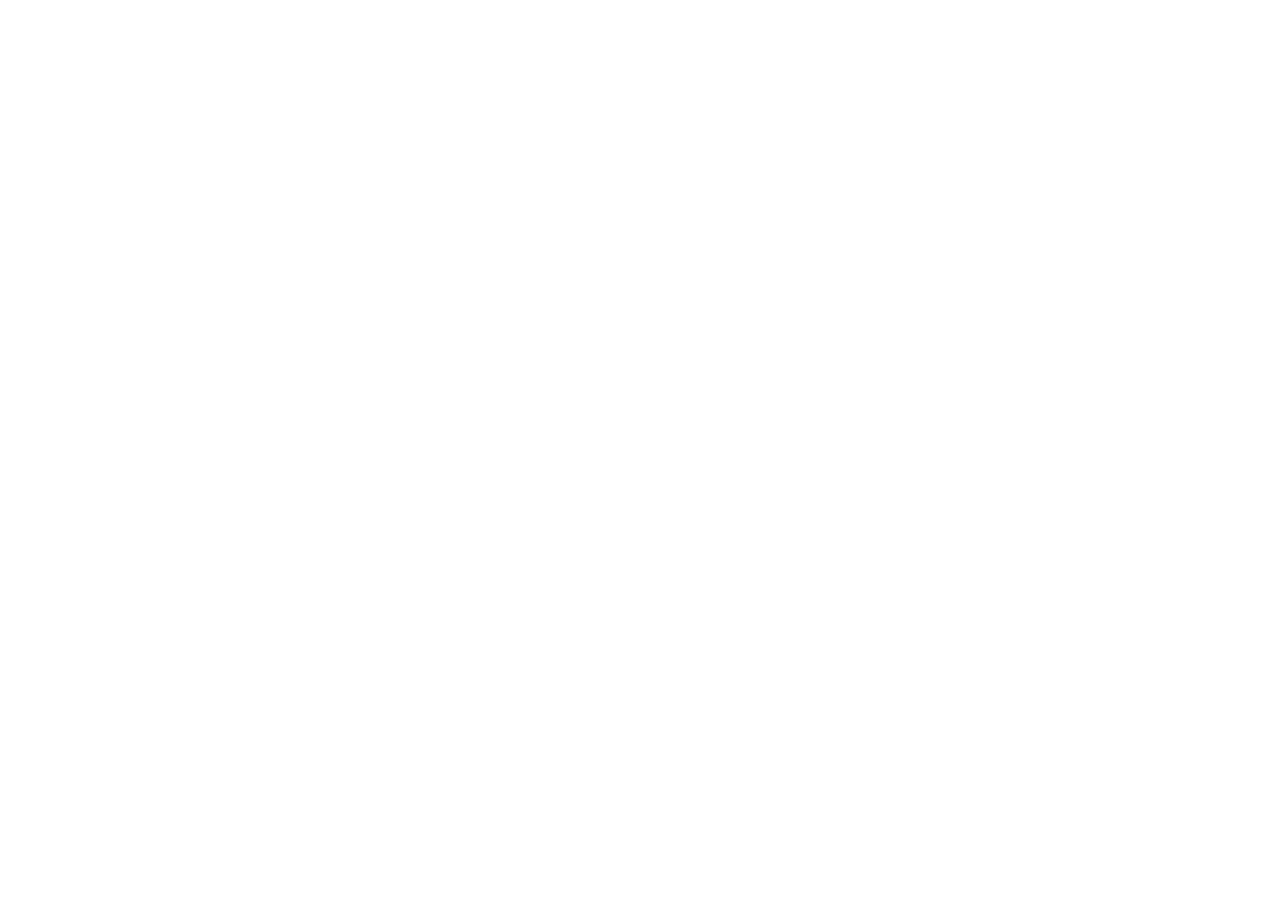
==== login.html @ 837990b8 "init project" ====
<!DOCTYPE html>
<html lang="en">
<head>
    <meta charset="UTF-8">
    <meta http-equiv="X-UA-Compatible" content="IE=edge">
    <meta name="viewport" content="width=device-width, initial-scale=1.0">
    <title>Document</title>
</head>
<body>
    
</body>
</html>
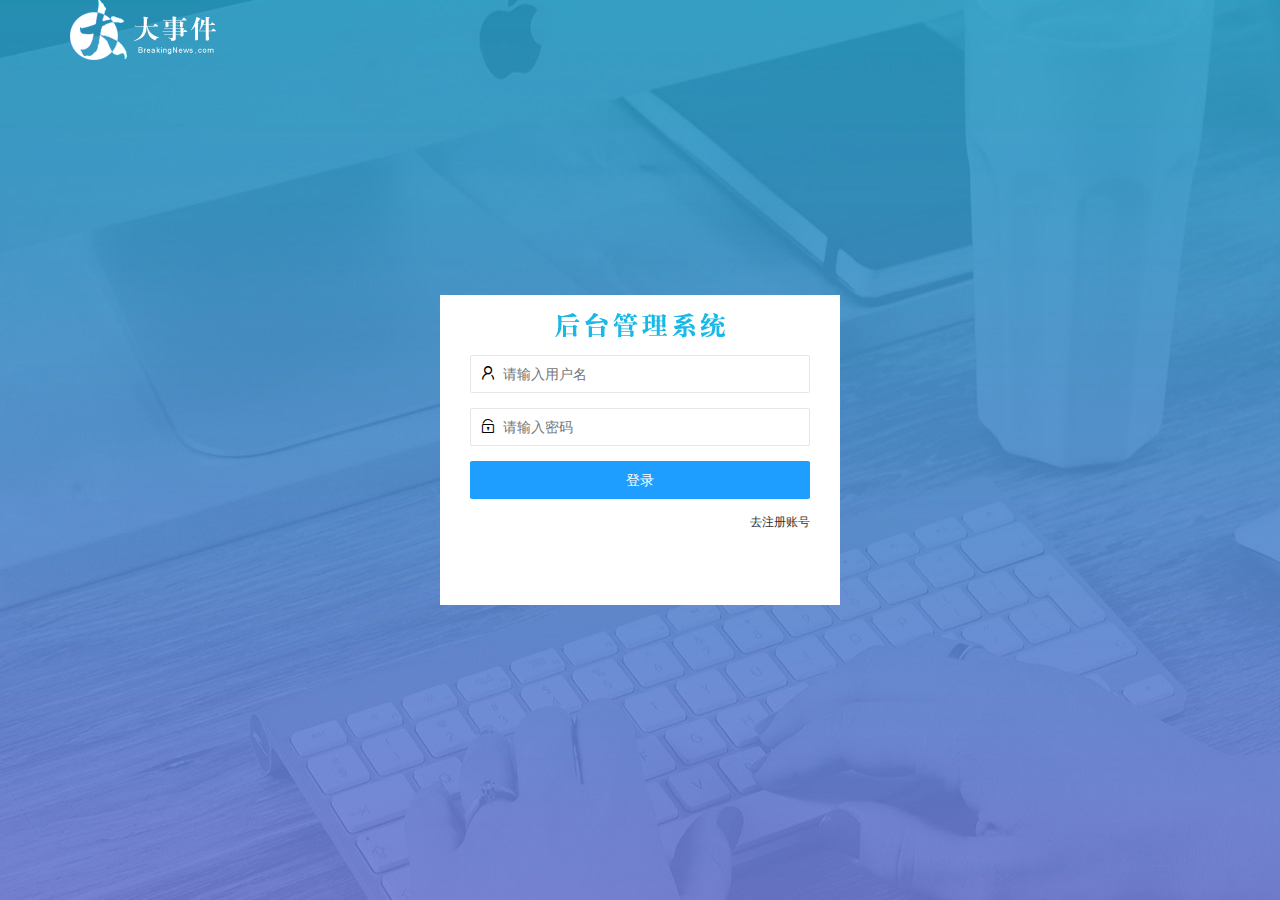
==== commit 073e586d: "完成了登录和注册" ====
--- a/login.html
+++ b/login.html
@@ -1,12 +1,88 @@
 <!DOCTYPE html>
 <html lang="en">
+
 <head>
     <meta charset="UTF-8">
     <meta http-equiv="X-UA-Compatible" content="IE=edge">
     <meta name="viewport" content="width=device-width, initial-scale=1.0">
     <title>Document</title>
+    <link rel="stylesheet" href="assets/css/login.css">
+    <link rel="stylesheet" href="assets/lib/layui/css/layui.css">
+    <script src="assets/lib/jquery.js"></script>
+    <script src="assets/lib/layui/layui.all.js"></script>
+    <script src="assets/js/baseAPI.js"></script>
+    <script src="assets/js/login.js"></script>
 </head>
+
 <body>
-    
+    <!-- 头部的 logo区域 -->
+    <div class="layui-main">
+        <img src="assets/images/logo.png" alt="">
+    </div>
+
+    <!-- 登录注册区域 -->
+    <div class="loginAndRegBox">
+        <div class="title-box"></div>
+        <!-- 登录的div -->
+        <div class="login-box">
+            <!-- 登录的表单 -->
+            <form class="layui-form" id="form_login">
+                <!-- 用户名 -->
+                <div class="layui-form-item">
+                    <i class="layui-icon layui-icon-username"></i>
+                    <input type="text" name="username" required lay-verify="required" placeholder="请输入用户名"
+                        autocomplete="off" class="layui-input">
+                </div>
+                <!-- 密码 -->
+                <div class="layui-form-item">
+                    <i class="layui-icon layui-icon-password"></i>
+                    <input type="password" name="password" required lay-verify="required|pwd" placeholder="请输入密码"
+                        autocomplete="off" class="layui-input">
+                </div>
+                <!-- 登录按钮 -->
+                <div class="layui-form-item">
+                    <button class="layui-btn layui-btn-fluid layui-btn-normal" lay-submit>登录</button>
+                </div>
+                <div class="layui-form-item links">
+                    <a href="javascript:;" id="link_reg">去注册账号</a>
+                </div>
+            </form>
+            
+        </div>
+        <!-- 注册的div -->
+        <div class="reg-box">
+            
+
+            <!-- 注册的表单 -->
+            <form class="layui-form" id="form_reg">
+                <!-- 用户名 -->
+                <div class="layui-form-item">
+                    <i class="layui-icon layui-icon-username"></i>
+                    <input type="text" name="username" required lay-verify="required" placeholder="请输入用户名"
+                        autocomplete="off" class="layui-input">
+                </div>
+                <!-- 密码 -->
+                <div class="layui-form-item">
+                    <i class="layui-icon layui-icon-password"></i>
+                    <input type="password" name="password" required lay-verify="required|pwd" placeholder="请输入密码"
+                        autocomplete="off" class="layui-input">
+                </div>
+                <!-- 密码确认框 -->
+                <div class="layui-form-item">
+                    <i class="layui-icon layui-icon-password"></i>
+                    <input type="password" name="repassword" required lay-verify="required|pwd|repwd" placeholder="请再次确认密码"
+                        autocomplete="off" class="layui-input">
+                </div>
+                <!-- 注册按钮 -->
+                <div class="layui-form-item">
+                    <button class="layui-btn layui-btn-fluid layui-btn-normal" lay-submit>注册</button>
+                </div>
+                <div class="layui-form-item links">
+                    <a href="javascript:;" id="link_login">去登录</a>
+                </div>
+            </form>
+        </div>
+    </div>
 </body>
+
 </html>--- a/assets/css/login.css
+++ b/assets/css/login.css
@@ -0,0 +1,53 @@
+html,
+body{
+    margin:0;
+    padding:0;
+    height: 100%;
+    width: 100%;
+    /* background-color: red; */
+    background: url('../images/login_bg.jpg') no-repeat 0 0/100% 100%;
+    block-size: cover;
+}
+
+.loginAndRegBox{
+    width: 400px;
+    height:310px;
+    background-color: #fff;
+    position: absolute;
+    left: 50%;
+    top: 50%;
+    transform: translate(-50%,-50%);
+}
+.title-box{
+    height:60px;
+    background: url('../images/login_title.png') no-repeat center;
+}
+
+.reg-box{
+    display: none;
+}
+.layui-form{
+    padding:0 30px;
+}
+
+.links{
+   display: flex;
+   justify-content: end; 
+}
+
+.links a {
+    font-size: 12px;
+}
+.layui-form-item{
+    position: relative;
+}
+
+.layui-form-item i{
+    position: absolute;
+    top: 10px;
+    left: 10px;
+}
+
+.layui-form-item .layui-input{
+    padding-left: 32px;
+}--- a/assets/lib/layui/css/layui.css
+++ b/assets/lib/layui/css/layui.css
@@ -0,0 +1,2 @@
+/** layui-v2.5.5 MIT License By https://www.layui.com */
+ .layui-inline,img{display:inline-block;vertical-align:middle}h1,h2,h3,h4,h5,h6{font-weight:400}.layui-edge,.layui-header,.layui-inline,.layui-main{position:relative}.layui-body,.layui-edge,.layui-elip{overflow:hidden}.layui-btn,.layui-edge,.layui-inline,img{vertical-align:middle}.layui-btn,.layui-disabled,.layui-icon,.layui-unselect{-moz-user-select:none;-webkit-user-select:none;-ms-user-select:none}.layui-elip,.layui-form-checkbox span,.layui-form-pane .layui-form-label{text-overflow:ellipsis;white-space:nowrap}.layui-breadcrumb,.layui-tree-btnGroup{visibility:hidden}blockquote,body,button,dd,div,dl,dt,form,h1,h2,h3,h4,h5,h6,input,li,ol,p,pre,td,textarea,th,ul{margin:0;padding:0;-webkit-tap-highlight-color:rgba(0,0,0,0)}a:active,a:hover{outline:0}img{border:none}li{list-style:none}table{border-collapse:collapse;border-spacing:0}h4,h5,h6{font-size:100%}button,input,optgroup,option,select,textarea{font-family:inherit;font-size:inherit;font-style:inherit;font-weight:inherit;outline:0}pre{white-space:pre-wrap;white-space:-moz-pre-wrap;white-space:-pre-wrap;white-space:-o-pre-wrap;word-wrap:break-word}body{line-height:24px;font:14px Helvetica Neue,Helvetica,PingFang SC,Tahoma,Arial,sans-serif}hr{height:1px;margin:10px 0;border:0;clear:both}a{color:#333;text-decoration:none}a:hover{color:#777}a cite{font-style:normal;*cursor:pointer}.layui-border-box,.layui-border-box *{box-sizing:border-box}.layui-box,.layui-box *{box-sizing:content-box}.layui-clear{clear:both;*zoom:1}.layui-clear:after{content:'\20';clear:both;*zoom:1;display:block;height:0}.layui-inline{*display:inline;*zoom:1}.layui-edge{display:inline-block;width:0;height:0;border-width:6px;border-style:dashed;border-color:transparent}.layui-edge-top{top:-4px;border-bottom-color:#999;border-bottom-style:solid}.layui-edge-right{border-left-color:#999;border-left-style:solid}.layui-edge-bottom{top:2px;border-top-color:#999;border-top-style:solid}.layui-edge-left{border-right-color:#999;border-right-style:solid}.layui-disabled,.layui-disabled:hover{color:#d2d2d2!important;cursor:not-allowed!important}.layui-circle{border-radius:100%}.layui-show{display:block!important}.layui-hide{display:none!important}@font-face{font-family:layui-icon;src:url(../font/iconfont.eot?v=250);src:url(../font/iconfont.eot?v=250#iefix) format('embedded-opentype'),url(../font/iconfont.woff2?v=250) format('woff2'),url(../font/iconfont.woff?v=250) format('woff'),url(../font/iconfont.ttf?v=250) format('truetype'),url(../font/iconfont.svg?v=250#layui-icon) format('svg')}.layui-icon{font-family:layui-icon!important;font-size:16px;font-style:normal;-webkit-font-smoothing:antialiased;-moz-osx-font-smoothing:grayscale}.layui-icon-reply-fill:before{content:"\e611"}.layui-icon-set-fill:before{content:"\e614"}.layui-icon-menu-fill:before{content:"\e60f"}.layui-icon-search:before{content:"\e615"}.layui-icon-share:before{content:"\e641"}.layui-icon-set-sm:before{content:"\e620"}.layui-icon-engine:before{content:"\e628"}.layui-icon-close:before{content:"\1006"}.layui-icon-close-fill:before{content:"\1007"}.layui-icon-chart-screen:before{content:"\e629"}.layui-icon-star:before{content:"\e600"}.layui-icon-circle-dot:before{content:"\e617"}.layui-icon-chat:before{content:"\e606"}.layui-icon-release:before{content:"\e609"}.layui-icon-list:before{content:"\e60a"}.layui-icon-chart:before{content:"\e62c"}.layui-icon-ok-circle:before{content:"\1005"}.layui-icon-layim-theme:before{content:"\e61b"}.layui-icon-table:before{content:"\e62d"}.layui-icon-right:before{content:"\e602"}.layui-icon-left:before{content:"\e603"}.layui-icon-cart-simple:before{content:"\e698"}.layui-icon-face-cry:before{content:"\e69c"}.layui-icon-face-smile:before{content:"\e6af"}.layui-icon-survey:before{content:"\e6b2"}.layui-icon-tree:before{content:"\e62e"}.layui-icon-upload-circle:before{content:"\e62f"}.layui-icon-add-circle:before{content:"\e61f"}.layui-icon-download-circle:before{content:"\e601"}.layui-icon-templeate-1:before{content:"\e630"}.layui-icon-util:before{content:"\e631"}.layui-icon-face-surprised:before{content:"\e664"}.layui-icon-edit:before{content:"\e642"}.layui-icon-speaker:before{content:"\e645"}.layui-icon-down:before{content:"\e61a"}.layui-icon-file:before{content:"\e621"}.layui-icon-layouts:before{content:"\e632"}.layui-icon-rate-half:before{content:"\e6c9"}.layui-icon-add-circle-fine:before{content:"\e608"}.layui-icon-prev-circle:before{content:"\e633"}.layui-icon-read:before{content:"\e705"}.layui-icon-404:before{content:"\e61c"}.layui-icon-carousel:before{content:"\e634"}.layui-icon-help:before{content:"\e607"}.layui-icon-code-circle:before{content:"\e635"}.layui-icon-water:before{content:"\e636"}.layui-icon-username:before{content:"\e66f"}.layui-icon-find-fill:before{content:"\e670"}.layui-icon-about:before{content:"\e60b"}.layui-icon-location:before{content:"\e715"}.layui-icon-up:before{content:"\e619"}.layui-icon-pause:before{content:"\e651"}.layui-icon-date:before{content:"\e637"}.layui-icon-layim-uploadfile:before{content:"\e61d"}.layui-icon-delete:before{content:"\e640"}.layui-icon-play:before{content:"\e652"}.layui-icon-top:before{content:"\e604"}.layui-icon-friends:before{content:"\e612"}.layui-icon-refresh-3:before{content:"\e9aa"}.layui-icon-ok:before{content:"\e605"}.layui-icon-layer:before{content:"\e638"}.layui-icon-face-smile-fine:before{content:"\e60c"}.layui-icon-dollar:before{content:"\e659"}.layui-icon-group:before{content:"\e613"}.layui-icon-layim-download:before{content:"\e61e"}.layui-icon-picture-fine:before{content:"\e60d"}.layui-icon-link:before{content:"\e64c"}.layui-icon-diamond:before{content:"\e735"}.layui-icon-log:before{content:"\e60e"}.layui-icon-rate-solid:before{content:"\e67a"}.layui-icon-fonts-del:before{content:"\e64f"}.layui-icon-unlink:before{content:"\e64d"}.layui-icon-fonts-clear:before{content:"\e639"}.layui-icon-triangle-r:before{content:"\e623"}.layui-icon-circle:before{content:"\e63f"}.layui-icon-radio:before{content:"\e643"}.layui-icon-align-center:before{content:"\e647"}.layui-icon-align-right:before{content:"\e648"}.layui-icon-align-left:before{content:"\e649"}.layui-icon-loading-1:before{content:"\e63e"}.layui-icon-return:before{content:"\e65c"}.layui-icon-fonts-strong:before{content:"\e62b"}.layui-icon-upload:before{content:"\e67c"}.layui-icon-dialogue:before{content:"\e63a"}.layui-icon-video:before{content:"\e6ed"}.layui-icon-headset:before{content:"\e6fc"}.layui-icon-cellphone-fine:before{content:"\e63b"}.layui-icon-add-1:before{content:"\e654"}.layui-icon-face-smile-b:before{content:"\e650"}.layui-icon-fonts-html:before{content:"\e64b"}.layui-icon-form:before{content:"\e63c"}.layui-icon-cart:before{content:"\e657"}.layui-icon-camera-fill:before{content:"\e65d"}.layui-icon-tabs:before{content:"\e62a"}.layui-icon-fonts-code:before{content:"\e64e"}.layui-icon-fire:before{content:"\e756"}.layui-icon-set:before{content:"\e716"}.layui-icon-fonts-u:before{content:"\e646"}.layui-icon-triangle-d:before{content:"\e625"}.layui-icon-tips:before{content:"\e702"}.layui-icon-picture:before{content:"\e64a"}.layui-icon-more-vertical:before{content:"\e671"}.layui-icon-flag:before{content:"\e66c"}.layui-icon-loading:before{content:"\e63d"}.layui-icon-fonts-i:before{content:"\e644"}.layui-icon-refresh-1:before{content:"\e666"}.layui-icon-rmb:before{content:"\e65e"}.layui-icon-home:before{content:"\e68e"}.layui-icon-user:before{content:"\e770"}.layui-icon-notice:before{content:"\e667"}.layui-icon-login-weibo:before{content:"\e675"}.layui-icon-voice:before{content:"\e688"}.layui-icon-upload-drag:before{content:"\e681"}.layui-icon-login-qq:before{content:"\e676"}.layui-icon-snowflake:before{content:"\e6b1"}.layui-icon-file-b:before{content:"\e655"}.layui-icon-template:before{content:"\e663"}.layui-icon-auz:before{content:"\e672"}.layui-icon-console:before{content:"\e665"}.layui-icon-app:before{content:"\e653"}.layui-icon-prev:before{content:"\e65a"}.layui-icon-website:before{content:"\e7ae"}.layui-icon-next:before{content:"\e65b"}.layui-icon-component:before{content:"\e857"}.layui-icon-more:before{content:"\e65f"}.layui-icon-login-wechat:before{content:"\e677"}.layui-icon-shrink-right:before{content:"\e668"}.layui-icon-spread-left:before{content:"\e66b"}.layui-icon-camera:before{content:"\e660"}.layui-icon-note:before{content:"\e66e"}.layui-icon-refresh:before{content:"\e669"}.layui-icon-female:before{content:"\e661"}.layui-icon-male:before{content:"\e662"}.layui-icon-password:before{content:"\e673"}.layui-icon-senior:before{content:"\e674"}.layui-icon-theme:before{content:"\e66a"}.layui-icon-tread:before{content:"\e6c5"}.layui-icon-praise:before{content:"\e6c6"}.layui-icon-star-fill:before{content:"\e658"}.layui-icon-rate:before{content:"\e67b"}.layui-icon-template-1:before{content:"\e656"}.layui-icon-vercode:before{content:"\e679"}.layui-icon-cellphone:before{content:"\e678"}.layui-icon-screen-full:before{content:"\e622"}.layui-icon-screen-restore:before{content:"\e758"}.layui-icon-cols:before{content:"\e610"}.layui-icon-export:before{content:"\e67d"}.layui-icon-print:before{content:"\e66d"}.layui-icon-slider:before{content:"\e714"}.layui-icon-addition:before{content:"\e624"}.layui-icon-subtraction:before{content:"\e67e"}.layui-icon-service:before{content:"\e626"}.layui-icon-transfer:before{content:"\e691"}.layui-main{width:1140px;margin:0 auto}.layui-header{z-index:1000;height:60px}.layui-header a:hover{transition:all .5s;-webkit-transition:all .5s}.layui-side{position:fixed;left:0;top:0;bottom:0;z-index:999;width:200px;overflow-x:hidden}.layui-side-scroll{position:relative;width:220px;height:100%;overflow-x:hidden}.layui-body{position:absolute;left:200px;right:0;top:0;bottom:0;z-index:998;width:auto;overflow-y:auto;box-sizing:border-box}.layui-layout-body{overflow:hidden}.layui-layout-admin .layui-header{background-color:#23262E}.layui-layout-admin .layui-side{top:60px;width:200px;overflow-x:hidden}.layui-layout-admin .layui-body{position:fixed;top:60px;bottom:44px}.layui-layout-admin .layui-main{width:auto;margin:0 15px}.layui-layout-admin .layui-footer{position:fixed;left:200px;right:0;bottom:0;height:44px;line-height:44px;padding:0 15px;background-color:#eee}.layui-layout-admin .layui-logo{position:absolute;left:0;top:0;width:200px;height:100%;line-height:60px;text-align:center;color:#009688;font-size:16px}.layui-layout-admin .layui-header .layui-nav{background:0 0}.layui-layout-left{position:absolute!important;left:200px;top:0}.layui-layout-right{position:absolute!important;right:0;top:0}.layui-container{position:relative;margin:0 auto;padding:0 15px;box-sizing:border-box}.layui-fluid{position:relative;margin:0 auto;padding:0 15px}.layui-row:after,.layui-row:before{content:'';display:block;clear:both}.layui-col-lg1,.layui-col-lg10,.layui-col-lg11,.layui-col-lg12,.layui-col-lg2,.layui-col-lg3,.layui-col-lg4,.layui-col-lg5,.layui-col-lg6,.layui-col-lg7,.layui-col-lg8,.layui-col-lg9,.layui-col-md1,.layui-col-md10,.layui-col-md11,.layui-col-md12,.layui-col-md2,.layui-col-md3,.layui-col-md4,.layui-col-md5,.layui-col-md6,.layui-col-md7,.layui-col-md8,.layui-col-md9,.layui-col-sm1,.layui-col-sm10,.layui-col-sm11,.layui-col-sm12,.layui-col-sm2,.layui-col-sm3,.layui-col-sm4,.layui-col-sm5,.layui-col-sm6,.layui-col-sm7,.layui-col-sm8,.layui-col-sm9,.layui-col-xs1,.layui-col-xs10,.layui-col-xs11,.layui-col-xs12,.layui-col-xs2,.layui-col-xs3,.layui-col-xs4,.layui-col-xs5,.layui-col-xs6,.layui-col-xs7,.layui-col-xs8,.layui-col-xs9{position:relative;display:block;box-sizing:border-box}.layui-col-xs1,.layui-col-xs10,.layui-col-xs11,.layui-col-xs12,.layui-col-xs2,.layui-col-xs3,.layui-col-xs4,.layui-col-xs5,.layui-col-xs6,.layui-col-xs7,.layui-col-xs8,.layui-col-xs9{float:left}.layui-col-xs1{width:8.33333333%}.layui-col-xs2{width:16.66666667%}.layui-col-xs3{width:25%}.layui-col-xs4{width:33.33333333%}.layui-col-xs5{width:41.66666667%}.layui-col-xs6{width:50%}.layui-col-xs7{width:58.33333333%}.layui-col-xs8{width:66.66666667%}.layui-col-xs9{width:75%}.layui-col-xs10{width:83.33333333%}.layui-col-xs11{width:91.66666667%}.layui-col-xs12{width:100%}.layui-col-xs-offset1{margin-left:8.33333333%}.layui-col-xs-offset2{margin-left:16.66666667%}.layui-col-xs-offset3{margin-left:25%}.layui-col-xs-offset4{margin-left:33.33333333%}.layui-col-xs-offset5{margin-left:41.66666667%}.layui-col-xs-offset6{margin-left:50%}.layui-col-xs-offset7{margin-left:58.33333333%}.layui-col-xs-offset8{margin-left:66.66666667%}.layui-col-xs-offset9{margin-left:75%}.layui-col-xs-offset10{margin-left:83.33333333%}.layui-col-xs-offset11{margin-left:91.66666667%}.layui-col-xs-offset12{margin-left:100%}@media screen and (max-width:768px){.layui-hide-xs{display:none!important}.layui-show-xs-block{display:block!important}.layui-show-xs-inline{display:inline!important}.layui-show-xs-inline-block{display:inline-block!important}}@media screen and (min-width:768px){.layui-container{width:750px}.layui-hide-sm{display:none!important}.layui-show-sm-block{display:block!important}.layui-show-sm-inline{display:inline!important}.layui-show-sm-inline-block{display:inline-block!important}.layui-col-sm1,.layui-col-sm10,.layui-col-sm11,.layui-col-sm12,.layui-col-sm2,.layui-col-sm3,.layui-col-sm4,.layui-col-sm5,.layui-col-sm6,.layui-col-sm7,.layui-col-sm8,.layui-col-sm9{float:left}.layui-col-sm1{width:8.33333333%}.layui-col-sm2{width:16.66666667%}.layui-col-sm3{width:25%}.layui-col-sm4{width:33.33333333%}.layui-col-sm5{width:41.66666667%}.layui-col-sm6{width:50%}.layui-col-sm7{width:58.33333333%}.layui-col-sm8{width:66.66666667%}.layui-col-sm9{width:75%}.layui-col-sm10{width:83.33333333%}.layui-col-sm11{width:91.66666667%}.layui-col-sm12{width:100%}.layui-col-sm-offset1{margin-left:8.33333333%}.layui-col-sm-offset2{margin-left:16.66666667%}.layui-col-sm-offset3{margin-left:25%}.layui-col-sm-offset4{margin-left:33.33333333%}.layui-col-sm-offset5{margin-left:41.66666667%}.layui-col-sm-offset6{margin-left:50%}.layui-col-sm-offset7{margin-left:58.33333333%}.layui-col-sm-offset8{margin-left:66.66666667%}.layui-col-sm-offset9{margin-left:75%}.layui-col-sm-offset10{margin-left:83.33333333%}.layui-col-sm-offset11{margin-left:91.66666667%}.layui-col-sm-offset12{margin-left:100%}}@media screen and (min-width:992px){.layui-container{width:970px}.layui-hide-md{display:none!important}.layui-show-md-block{display:block!important}.layui-show-md-inline{display:inline!important}.layui-show-md-inline-block{display:inline-block!important}.layui-col-md1,.layui-col-md10,.layui-col-md11,.layui-col-md12,.layui-col-md2,.layui-col-md3,.layui-col-md4,.layui-col-md5,.layui-col-md6,.layui-col-md7,.layui-col-md8,.layui-col-md9{float:left}.layui-col-md1{width:8.33333333%}.layui-col-md2{width:16.66666667%}.layui-col-md3{width:25%}.layui-col-md4{width:33.33333333%}.layui-col-md5{width:41.66666667%}.layui-col-md6{width:50%}.layui-col-md7{width:58.33333333%}.layui-col-md8{width:66.66666667%}.layui-col-md9{width:75%}.layui-col-md10{width:83.33333333%}.layui-col-md11{width:91.66666667%}.layui-col-md12{width:100%}.layui-col-md-offset1{margin-left:8.33333333%}.layui-col-md-offset2{margin-left:16.66666667%}.layui-col-md-offset3{margin-left:25%}.layui-col-md-offset4{margin-left:33.33333333%}.layui-col-md-offset5{margin-left:41.66666667%}.layui-col-md-offset6{margin-left:50%}.layui-col-md-offset7{margin-left:58.33333333%}.layui-col-md-offset8{margin-left:66.66666667%}.layui-col-md-offset9{margin-left:75%}.layui-col-md-offset10{margin-left:83.33333333%}.layui-col-md-offset11{margin-left:91.66666667%}.layui-col-md-offset12{margin-left:100%}}@media screen and (min-width:1200px){.layui-container{width:1170px}.layui-hide-lg{display:none!important}.layui-show-lg-block{display:block!important}.layui-show-lg-inline{display:inline!important}.layui-show-lg-inline-block{display:inline-block!important}.layui-col-lg1,.layui-col-lg10,.layui-col-lg11,.layui-col-lg12,.layui-col-lg2,.layui-col-lg3,.layui-col-lg4,.layui-col-lg5,.layui-col-lg6,.layui-col-lg7,.layui-col-lg8,.layui-col-lg9{float:left}.layui-col-lg1{width:8.33333333%}.layui-col-lg2{width:16.66666667%}.layui-col-lg3{width:25%}.layui-col-lg4{width:33.33333333%}.layui-col-lg5{width:41.66666667%}.layui-col-lg6{width:50%}.layui-col-lg7{width:58.33333333%}.layui-col-lg8{width:66.66666667%}.layui-col-lg9{width:75%}.layui-col-lg10{width:83.33333333%}.layui-col-lg11{width:91.66666667%}.layui-col-lg12{width:100%}.layui-col-lg-offset1{margin-left:8.33333333%}.layui-col-lg-offset2{margin-left:16.66666667%}.layui-col-lg-offset3{margin-left:25%}.layui-col-lg-offset4{margin-left:33.33333333%}.layui-col-lg-offset5{margin-left:41.66666667%}.layui-col-lg-offset6{margin-left:50%}.layui-col-lg-offset7{margin-left:58.33333333%}.layui-col-lg-offset8{margin-left:66.66666667%}.layui-col-lg-offset9{margin-left:75%}.layui-col-lg-offset10{margin-left:83.33333333%}.layui-col-lg-offset11{margin-left:91.66666667%}.layui-col-lg-offset12{margin-left:100%}}.layui-col-space1{margin:-.5px}.layui-col-space1>*{padding:.5px}.layui-col-space3{margin:-1.5px}.layui-col-space3>*{padding:1.5px}.layui-col-space5{margin:-2.5px}.layui-col-space5>*{padding:2.5px}.layui-col-space8{margin:-3.5px}.layui-col-space8>*{padding:3.5px}.layui-col-space10{margin:-5px}.layui-col-space10>*{padding:5px}.layui-col-space12{margin:-6px}.layui-col-space12>*{padding:6px}.layui-col-space15{margin:-7.5px}.layui-col-space15>*{padding:7.5px}.layui-col-space18{margin:-9px}.layui-col-space18>*{padding:9px}.layui-col-space20{margin:-10px}.layui-col-space20>*{padding:10px}.layui-col-space22{margin:-11px}.layui-col-space22>*{padding:11px}.layui-col-space25{margin:-12.5px}.layui-col-space25>*{padding:12.5px}.layui-col-space30{margin:-15px}.layui-col-space30>*{padding:15px}.layui-btn,.layui-input,.layui-select,.layui-textarea,.layui-upload-button{outline:0;-webkit-appearance:none;transition:all .3s;-webkit-transition:all .3s;box-sizing:border-box}.layui-elem-quote{margin-bottom:10px;padding:15px;line-height:22px;border-left:5px solid #009688;border-radius:0 2px 2px 0;background-color:#f2f2f2}.layui-quote-nm{border-style:solid;border-width:1px 1px 1px 5px;background:0 0}.layui-elem-field{margin-bottom:10px;padding:0;border-width:1px;border-style:solid}.layui-elem-field legend{margin-left:20px;padding:0 10px;font-size:20px;font-weight:300}.layui-field-title{margin:10px 0 20px;border-width:1px 0 0}.layui-field-box{padding:10px 15px}.layui-field-title .layui-field-box{padding:10px 0}.layui-progress{position:relative;height:6px;border-radius:20px;background-color:#e2e2e2}.layui-progress-bar{position:absolute;left:0;top:0;width:0;max-width:100%;height:6px;border-radius:20px;text-align:right;background-color:#5FB878;transition:all .3s;-webkit-transition:all .3s}.layui-progress-big,.layui-progress-big .layui-progress-bar{height:18px;line-height:18px}.layui-progress-text{position:relative;top:-20px;line-height:18px;font-size:12px;color:#666}.layui-progress-big .layui-progress-text{position:static;padding:0 10px;color:#fff}.layui-collapse{border-width:1px;border-style:solid;border-radius:2px}.layui-colla-content,.layui-colla-item{border-top-width:1px;border-top-style:solid}.layui-colla-item:first-child{border-top:none}.layui-colla-title{position:relative;height:42px;line-height:42px;padding:0 15px 0 35px;color:#333;background-color:#f2f2f2;cursor:pointer;font-size:14px;overflow:hidden}.layui-colla-content{display:none;padding:10px 15px;line-height:22px;color:#666}.layui-colla-icon{position:absolute;left:15px;top:0;font-size:14px}.layui-card{margin-bottom:15px;border-radius:2px;background-color:#fff;box-shadow:0 1px 2px 0 rgba(0,0,0,.05)}.layui-card:last-child{margin-bottom:0}.layui-card-header{position:relative;height:42px;line-height:42px;padding:0 15px;border-bottom:1px solid #f6f6f6;color:#333;border-radius:2px 2px 0 0;font-size:14px}.layui-bg-black,.layui-bg-blue,.layui-bg-cyan,.layui-bg-green,.layui-bg-orange,.layui-bg-red{color:#fff!important}.layui-card-body{position:relative;padding:10px 15px;line-height:24px}.layui-card-body[pad15]{padding:15px}.layui-card-body[pad20]{padding:20px}.layui-card-body .layui-table{margin:5px 0}.layui-card .layui-tab{margin:0}.layui-panel-window{position:relative;padding:15px;border-radius:0;border-top:5px solid #E6E6E6;background-color:#fff}.layui-auxiliar-moving{position:fixed;left:0;right:0;top:0;bottom:0;width:100%;height:100%;background:0 0;z-index:9999999999}.layui-form-label,.layui-form-mid,.layui-form-select,.layui-input-block,.layui-input-inline,.layui-textarea{position:relative}.layui-bg-red{background-color:#FF5722!important}.layui-bg-orange{background-color:#FFB800!important}.layui-bg-green{background-color:#009688!important}.layui-bg-cyan{background-color:#2F4056!important}.layui-bg-blue{background-color:#1E9FFF!important}.layui-bg-black{background-color:#393D49!important}.layui-bg-gray{background-color:#eee!important;color:#666!important}.layui-badge-rim,.layui-colla-content,.layui-colla-item,.layui-collapse,.layui-elem-field,.layui-form-pane .layui-form-item[pane],.layui-form-pane .layui-form-label,.layui-input,.layui-layedit,.layui-layedit-tool,.layui-quote-nm,.layui-select,.layui-tab-bar,.layui-tab-card,.layui-tab-title,.layui-tab-title .layui-this:after,.layui-textarea{border-color:#e6e6e6}.layui-timeline-item:before,hr{background-color:#e6e6e6}.layui-text{line-height:22px;font-size:14px;color:#666}.layui-text h1,.layui-text h2,.layui-text h3{font-weight:500;color:#333}.layui-text h1{font-size:30px}.layui-text h2{font-size:24px}.layui-text h3{font-size:18px}.layui-text a:not(.layui-btn){color:#01AAED}.layui-text a:not(.layui-btn):hover{text-decoration:underline}.layui-text ul{padding:5px 0 5px 15px}.layui-text ul li{margin-top:5px;list-style-type:disc}.layui-text em,.layui-word-aux{color:#999!important;padding:0 5px!important}.layui-btn{display:inline-block;height:38px;line-height:38px;padding:0 18px;background-color:#009688;color:#fff;white-space:nowrap;text-align:center;font-size:14px;border:none;border-radius:2px;cursor:pointer}.layui-btn:hover{opacity:.8;filter:alpha(opacity=80);color:#fff}.layui-btn:active{opacity:1;filter:alpha(opacity=100)}.layui-btn+.layui-btn{margin-left:10px}.layui-btn-container{font-size:0}.layui-btn-container .layui-btn{margin-right:10px;margin-bottom:10px}.layui-btn-container .layui-btn+.layui-btn{margin-left:0}.layui-table .layui-btn-container .layui-btn{margin-bottom:9px}.layui-btn-radius{border-radius:100px}.layui-btn .layui-icon{margin-right:3px;font-size:18px;vertical-align:bottom;vertical-align:middle\9}.layui-btn-primary{border:1px solid #C9C9C9;background-color:#fff;color:#555}.layui-btn-primary:hover{border-color:#009688;color:#333}.layui-btn-normal{background-color:#1E9FFF}.layui-btn-warm{background-color:#FFB800}.layui-btn-danger{background-color:#FF5722}.layui-btn-checked{background-color:#5FB878}.layui-btn-disabled,.layui-btn-disabled:active,.layui-btn-disabled:hover{border:1px solid #e6e6e6;background-color:#FBFBFB;color:#C9C9C9;cursor:not-allowed;opacity:1}.layui-btn-lg{height:44px;line-height:44px;padding:0 25px;font-size:16px}.layui-btn-sm{height:30px;line-height:30px;padding:0 10px;font-size:12px}.layui-btn-sm i{font-size:16px!important}.layui-btn-xs{height:22px;line-height:22px;padding:0 5px;font-size:12px}.layui-btn-xs i{font-size:14px!important}.layui-btn-group{display:inline-block;vertical-align:middle;font-size:0}.layui-btn-group .layui-btn{margin-left:0!important;margin-right:0!important;border-left:1px solid rgba(255,255,255,.5);border-radius:0}.layui-btn-group .layui-btn-primary{border-left:none}.layui-btn-group .layui-btn-primary:hover{border-color:#C9C9C9;color:#009688}.layui-btn-group .layui-btn:first-child{border-left:none;border-radius:2px 0 0 2px}.layui-btn-group .layui-btn-primary:first-child{border-left:1px solid #c9c9c9}.layui-btn-group .layui-btn:last-child{border-radius:0 2px 2px 0}.layui-btn-group .layui-btn+.layui-btn{margin-left:0}.layui-btn-group+.layui-btn-group{margin-left:10px}.layui-btn-fluid{width:100%}.layui-input,.layui-select,.layui-textarea{height:38px;line-height:1.3;line-height:38px\9;border-width:1px;border-style:solid;background-color:#fff;border-radius:2px}.layui-input::-webkit-input-placeholder,.layui-select::-webkit-input-placeholder,.layui-textarea::-webkit-input-placeholder{line-height:1.3}.layui-input,.layui-textarea{display:block;width:100%;padding-left:10px}.layui-input:hover,.layui-textarea:hover{border-color:#D2D2D2!important}.layui-input:focus,.layui-textarea:focus{border-color:#C9C9C9!important}.layui-textarea{min-height:100px;height:auto;line-height:20px;padding:6px 10px;resize:vertical}.layui-select{padding:0 10px}.layui-form input[type=checkbox],.layui-form input[type=radio],.layui-form select{display:none}.layui-form [lay-ignore]{display:initial}.layui-form-item{margin-bottom:15px;clear:both;*zoom:1}.layui-form-item:after{content:'\20';clear:both;*zoom:1;display:block;height:0}.layui-form-label{float:left;display:block;padding:9px 15px;width:80px;font-weight:400;line-height:20px;text-align:right}.layui-form-label-col{display:block;float:none;padding:9px 0;line-height:20px;text-align:left}.layui-form-item .layui-inline{margin-bottom:5px;margin-right:10px}.layui-input-block{margin-left:110px;min-height:36px}.layui-input-inline{display:inline-block;vertical-align:middle}.layui-form-item .layui-input-inline{float:left;width:190px;margin-right:10px}.layui-form-text .layui-input-inline{width:auto}.layui-form-mid{float:left;display:block;padding:9px 0!important;line-height:20px;margin-right:10px}.layui-form-danger+.layui-form-select .layui-input,.layui-form-danger:focus{border-color:#FF5722!important}.layui-form-select .layui-input{padding-right:30px;cursor:pointer}.layui-form-select .layui-edge{position:absolute;right:10px;top:50%;margin-top:-3px;cursor:pointer;border-width:6px;border-top-color:#c2c2c2;border-top-style:solid;transition:all .3s;-webkit-transition:all .3s}.layui-form-select dl{display:none;position:absolute;left:0;top:42px;padding:5px 0;z-index:899;min-width:100%;border:1px solid #d2d2d2;max-height:300px;overflow-y:auto;background-color:#fff;border-radius:2px;box-shadow:0 2px 4px rgba(0,0,0,.12);box-sizing:border-box}.layui-form-select dl dd,.layui-form-select dl dt{padding:0 10px;line-height:36px;white-space:nowrap;overflow:hidden;text-overflow:ellipsis}.layui-form-select dl dt{font-size:12px;color:#999}.layui-form-select dl dd{cursor:pointer}.layui-form-select dl dd:hover{background-color:#f2f2f2;-webkit-transition:.5s all;transition:.5s all}.layui-form-select .layui-select-group dd{padding-left:20px}.layui-form-select dl dd.layui-select-tips{padding-left:10px!important;color:#999}.layui-form-select dl dd.layui-this{background-color:#5FB878;color:#fff}.layui-form-checkbox,.layui-form-select dl dd.layui-disabled{background-color:#fff}.layui-form-selected dl{display:block}.layui-form-checkbox,.layui-form-checkbox *,.layui-form-switch{display:inline-block;vertical-align:middle}.layui-form-selected .layui-edge{margin-top:-9px;-webkit-transform:rotate(180deg);transform:rotate(180deg);margin-top:-3px\9}:root .layui-form-selected .layui-edge{margin-top:-9px\0/IE9}.layui-form-selectup dl{top:auto;bottom:42px}.layui-select-none{margin:5px 0;text-align:center;color:#999}.layui-select-disabled .layui-disabled{border-color:#eee!important}.layui-select-disabled .layui-edge{border-top-color:#d2d2d2}.layui-form-checkbox{position:relative;height:30px;line-height:30px;margin-right:10px;padding-right:30px;cursor:pointer;font-size:0;-webkit-transition:.1s linear;transition:.1s linear;box-sizing:border-box}.layui-form-checkbox span{padding:0 10px;height:100%;font-size:14px;border-radius:2px 0 0 2px;background-color:#d2d2d2;color:#fff;overflow:hidden}.layui-form-checkbox:hover span{background-color:#c2c2c2}.layui-form-checkbox i{position:absolute;right:0;top:0;width:30px;height:28px;border:1px solid #d2d2d2;border-left:none;border-radius:0 2px 2px 0;color:#fff;font-size:20px;text-align:center}.layui-form-checkbox:hover i{border-color:#c2c2c2;color:#c2c2c2}.layui-form-checked,.layui-form-checked:hover{border-color:#5FB878}.layui-form-checked span,.layui-form-checked:hover span{background-color:#5FB878}.layui-form-checked i,.layui-form-checked:hover i{color:#5FB878}.layui-form-item .layui-form-checkbox{margin-top:4px}.layui-form-checkbox[lay-skin=primary]{height:auto!important;line-height:normal!important;min-width:18px;min-height:18px;border:none!important;margin-right:0;padding-left:28px;padding-right:0;background:0 0}.layui-form-checkbox[lay-skin=primary] span{padding-left:0;padding-right:15px;line-height:18px;background:0 0;color:#666}.layui-form-checkbox[lay-skin=primary] i{right:auto;left:0;width:16px;height:16px;line-height:16px;border:1px solid #d2d2d2;font-size:12px;border-radius:2px;background-color:#fff;-webkit-transition:.1s linear;transition:.1s linear}.layui-form-checkbox[lay-skin=primary]:hover i{border-color:#5FB878;color:#fff}.layui-form-checked[lay-skin=primary] i{border-color:#5FB878!important;background-color:#5FB878;color:#fff}.layui-checkbox-disbaled[lay-skin=primary] span{background:0 0!important;color:#c2c2c2}.layui-checkbox-disbaled[lay-skin=primary]:hover i{border-color:#d2d2d2}.layui-form-item .layui-form-checkbox[lay-skin=primary]{margin-top:10px}.layui-form-switch{position:relative;height:22px;line-height:22px;min-width:35px;padding:0 5px;margin-top:8px;border:1px solid #d2d2d2;border-radius:20px;cursor:pointer;background-color:#fff;-webkit-transition:.1s linear;transition:.1s linear}.layui-form-switch i{position:absolute;left:5px;top:3px;width:16px;height:16px;border-radius:20px;background-color:#d2d2d2;-webkit-transition:.1s linear;transition:.1s linear}.layui-form-switch em{position:relative;top:0;width:25px;margin-left:21px;padding:0!important;text-align:center!important;color:#999!important;font-style:normal!important;font-size:12px}.layui-form-onswitch{border-color:#5FB878;background-color:#5FB878}.layui-checkbox-disbaled,.layui-checkbox-disbaled i{border-color:#e2e2e2!important}.layui-form-onswitch i{left:100%;margin-left:-21px;background-color:#fff}.layui-form-onswitch em{margin-left:5px;margin-right:21px;color:#fff!important}.layui-checkbox-disbaled span{background-color:#e2e2e2!important}.layui-checkbox-disbaled:hover i{color:#fff!important}[lay-radio]{display:none}.layui-form-radio,.layui-form-radio *{display:inline-block;vertical-align:middle}.layui-form-radio{line-height:28px;margin:6px 10px 0 0;padding-right:10px;cursor:pointer;font-size:0}.layui-form-radio *{font-size:14px}.layui-form-radio>i{margin-right:8px;font-size:22px;color:#c2c2c2}.layui-form-radio>i:hover,.layui-form-radioed>i{color:#5FB878}.layui-radio-disbaled>i{color:#e2e2e2!important}.layui-form-pane .layui-form-label{width:110px;padding:8px 15px;height:38px;line-height:20px;border-width:1px;border-style:solid;border-radius:2px 0 0 2px;text-align:center;background-color:#FBFBFB;overflow:hidden;box-sizing:border-box}.layui-form-pane .layui-input-inline{margin-left:-1px}.layui-form-pane .layui-input-block{margin-left:110px;left:-1px}.layui-form-pane .layui-input{border-radius:0 2px 2px 0}.layui-form-pane .layui-form-text .layui-form-label{float:none;width:100%;border-radius:2px;box-sizing:border-box;text-align:left}.layui-form-pane .layui-form-text .layui-input-inline{display:block;margin:0;top:-1px;clear:both}.layui-form-pane .layui-form-text .layui-input-block{margin:0;left:0;top:-1px}.layui-form-pane .layui-form-text .layui-textarea{min-height:100px;border-radius:0 0 2px 2px}.layui-form-pane .layui-form-checkbox{margin:4px 0 4px 10px}.layui-form-pane .layui-form-radio,.layui-form-pane .layui-form-switch{margin-top:6px;margin-left:10px}.layui-form-pane .layui-form-item[pane]{position:relative;border-width:1px;border-style:solid}.layui-form-pane .layui-form-item[pane] .layui-form-label{position:absolute;left:0;top:0;height:100%;border-width:0 1px 0 0}.layui-form-pane .layui-form-item[pane] .layui-input-inline{margin-left:110px}@media screen and (max-width:450px){.layui-form-item .layui-form-label{text-overflow:ellipsis;overflow:hidden;white-space:nowrap}.layui-form-item .layui-inline{display:block;margin-right:0;margin-bottom:20px;clear:both}.layui-form-item .layui-inline:after{content:'\20';clear:both;display:block;height:0}.layui-form-item .layui-input-inline{display:block;float:none;left:-3px;width:auto;margin:0 0 10px 112px}.layui-form-item .layui-input-inline+.layui-form-mid{margin-left:110px;top:-5px;padding:0}.layui-form-item .layui-form-checkbox{margin-right:5px;margin-bottom:5px}}.layui-layedit{border-width:1px;border-style:solid;border-radius:2px}.layui-layedit-tool{padding:3px 5px;border-bottom-width:1px;border-bottom-style:solid;font-size:0}.layedit-tool-fixed{position:fixed;top:0;border-top:1px solid #e2e2e2}.layui-layedit-tool .layedit-tool-mid,.layui-layedit-tool .layui-icon{display:inline-block;vertical-align:middle;text-align:center;font-size:14px}.layui-layedit-tool .layui-icon{position:relative;width:32px;height:30px;line-height:30px;margin:3px 5px;color:#777;cursor:pointer;border-radius:2px}.layui-layedit-tool .layui-icon:hover{color:#393D49}.layui-layedit-tool .layui-icon:active{color:#000}.layui-layedit-tool .layedit-tool-active{background-color:#e2e2e2;color:#000}.layui-layedit-tool .layui-disabled,.layui-layedit-tool .layui-disabled:hover{color:#d2d2d2;cursor:not-allowed}.layui-layedit-tool .layedit-tool-mid{width:1px;height:18px;margin:0 10px;background-color:#d2d2d2}.layedit-tool-html{width:50px!important;font-size:30px!important}.layedit-tool-b,.layedit-tool-code,.layedit-tool-help{font-size:16px!important}.layedit-tool-d,.layedit-tool-face,.layedit-tool-image,.layedit-tool-unlink{font-size:18px!important}.layedit-tool-image input{position:absolute;font-size:0;left:0;top:0;width:100%;height:100%;opacity:.01;filter:Alpha(opacity=1);cursor:pointer}.layui-layedit-iframe iframe{display:block;width:100%}#LAY_layedit_code{overflow:hidden}.layui-laypage{display:inline-block;*display:inline;*zoom:1;vertical-align:middle;margin:10px 0;font-size:0}.layui-laypage>a:first-child,.layui-laypage>a:first-child em{border-radius:2px 0 0 2px}.layui-laypage>a:last-child,.layui-laypage>a:last-child em{border-radius:0 2px 2px 0}.layui-laypage>:first-child{margin-left:0!important}.layui-laypage>:last-child{margin-right:0!important}.layui-laypage a,.layui-laypage button,.layui-laypage input,.layui-laypage select,.layui-laypage span{border:1px solid #e2e2e2}.layui-laypage a,.layui-laypage span{display:inline-block;*display:inline;*zoom:1;vertical-align:middle;padding:0 15px;height:28px;line-height:28px;margin:0 -1px 5px 0;background-color:#fff;color:#333;font-size:12px}.layui-flow-more a *,.layui-laypage input,.layui-table-view select[lay-ignore]{display:inline-block}.layui-laypage a:hover{color:#009688}.layui-laypage em{font-style:normal}.layui-laypage .layui-laypage-spr{color:#999;font-weight:700}.layui-laypage a{text-decoration:none}.layui-laypage .layui-laypage-curr{position:relative}.layui-laypage .layui-laypage-curr em{position:relative;color:#fff}.layui-laypage .layui-laypage-curr .layui-laypage-em{position:absolute;left:-1px;top:-1px;padding:1px;width:100%;height:100%;background-color:#009688}.layui-laypage-em{border-radius:2px}.layui-laypage-next em,.layui-laypage-prev em{font-family:Sim sun;font-size:16px}.layui-laypage .layui-laypage-count,.layui-laypage .layui-laypage-limits,.layui-laypage .layui-laypage-refresh,.layui-laypage .layui-laypage-skip{margin-left:10px;margin-right:10px;padding:0;border:none}.layui-laypage .layui-laypage-limits,.layui-laypage .layui-laypage-refresh{vertical-align:top}.layui-laypage .layui-laypage-refresh i{font-size:18px;cursor:pointer}.layui-laypage select{height:22px;padding:3px;border-radius:2px;cursor:pointer}.layui-laypage .layui-laypage-skip{height:30px;line-height:30px;color:#999}.layui-laypage button,.layui-laypage input{height:30px;line-height:30px;border-radius:2px;vertical-align:top;background-color:#fff;box-sizing:border-box}.layui-laypage input{width:40px;margin:0 10px;padding:0 3px;text-align:center}.layui-laypage input:focus,.layui-laypage select:focus{border-color:#009688!important}.layui-laypage button{margin-left:10px;padding:0 10px;cursor:pointer}.layui-table,.layui-table-view{margin:10px 0}.layui-flow-more{margin:10px 0;text-align:center;color:#999;font-size:14px}.layui-flow-more a{height:32px;line-height:32px}.layui-flow-more a *{vertical-align:top}.layui-flow-more a cite{padding:0 20px;border-radius:3px;background-color:#eee;color:#333;font-style:normal}.layui-flow-more a cite:hover{opacity:.8}.layui-flow-more a i{font-size:30px;color:#737383}.layui-table{width:100%;background-color:#fff;color:#666}.layui-table tr{transition:all .3s;-webkit-transition:all .3s}.layui-table th{text-align:left;font-weight:400}.layui-table tbody tr:hover,.layui-table thead tr,.layui-table-click,.layui-table-header,.layui-table-hover,.layui-table-mend,.layui-table-patch,.layui-table-tool,.layui-table-total,.layui-table-total tr,.layui-table[lay-even] tr:nth-child(even){background-color:#f2f2f2}.layui-table td,.layui-table th,.layui-table-col-set,.layui-table-fixed-r,.layui-table-grid-down,.layui-table-header,.layui-table-page,.layui-table-tips-main,.layui-table-tool,.layui-table-total,.layui-table-view,.layui-table[lay-skin=line],.layui-table[lay-skin=row]{border-width:1px;border-style:solid;border-color:#e6e6e6}.layui-table td,.layui-table th{position:relative;padding:9px 15px;min-height:20px;line-height:20px;font-size:14px}.layui-table[lay-skin=line] td,.layui-table[lay-skin=line] th{border-width:0 0 1px}.layui-table[lay-skin=row] td,.layui-table[lay-skin=row] th{border-width:0 1px 0 0}.layui-table[lay-skin=nob] td,.layui-table[lay-skin=nob] th{border:none}.layui-table img{max-width:100px}.layui-table[lay-size=lg] td,.layui-table[lay-size=lg] th{padding:15px 30px}.layui-table-view .layui-table[lay-size=lg] .layui-table-cell{height:40px;line-height:40px}.layui-table[lay-size=sm] td,.layui-table[lay-size=sm] th{font-size:12px;padding:5px 10px}.layui-table-view .layui-table[lay-size=sm] .layui-table-cell{height:20px;line-height:20px}.layui-table[lay-data]{display:none}.layui-table-box{position:relative;overflow:hidden}.layui-table-view .layui-table{position:relative;width:auto;margin:0}.layui-table-view .layui-table[lay-skin=line]{border-width:0 1px 0 0}.layui-table-view .layui-table[lay-skin=row]{border-width:0 0 1px}.layui-table-view .layui-table td,.layui-table-view .layui-table th{padding:5px 0;border-top:none;border-left:none}.layui-table-view .layui-table th.layui-unselect .layui-table-cell span{cursor:pointer}.layui-table-view .layui-table td{cursor:default}.layui-table-view .layui-table td[data-edit=text]{cursor:text}.layui-table-view .layui-form-checkbox[lay-skin=primary] i{width:18px;height:18px}.layui-table-view .layui-form-radio{line-height:0;padding:0}.layui-table-view .layui-form-radio>i{margin:0;font-size:20px}.layui-table-init{position:absolute;left:0;top:0;width:100%;height:100%;text-align:center;z-index:110}.layui-table-init .layui-icon{position:absolute;left:50%;top:50%;margin:-15px 0 0 -15px;font-size:30px;color:#c2c2c2}.layui-table-header{border-width:0 0 1px;overflow:hidden}.layui-table-header .layui-table{margin-bottom:-1px}.layui-table-tool .layui-inline[lay-event]{position:relative;width:26px;height:26px;padding:5px;line-height:16px;margin-right:10px;text-align:center;color:#333;border:1px solid #ccc;cursor:pointer;-webkit-transition:.5s all;transition:.5s all}.layui-table-tool .layui-inline[lay-event]:hover{border:1px solid #999}.layui-table-tool-temp{padding-right:120px}.layui-table-tool-self{position:absolute;right:17px;top:10px}.layui-table-tool .layui-table-tool-self .layui-inline[lay-event]{margin:0 0 0 10px}.layui-table-tool-panel{position:absolute;top:29px;left:-1px;padding:5px 0;min-width:150px;min-height:40px;border:1px solid #d2d2d2;text-align:left;overflow-y:auto;background-color:#fff;box-shadow:0 2px 4px rgba(0,0,0,.12)}.layui-table-cell,.layui-table-tool-panel li{overflow:hidden;text-overflow:ellipsis;white-space:nowrap}.layui-table-tool-panel li{padding:0 10px;line-height:30px;-webkit-transition:.5s all;transition:.5s all}.layui-table-tool-panel li .layui-form-checkbox[lay-skin=primary]{width:100%;padding-left:28px}.layui-table-tool-panel li:hover{background-color:#f2f2f2}.layui-table-tool-panel li .layui-form-checkbox[lay-skin=primary] i{position:absolute;left:0;top:0}.layui-table-tool-panel li .layui-form-checkbox[lay-skin=primary] span{padding:0}.layui-table-tool .layui-table-tool-self .layui-table-tool-panel{left:auto;right:-1px}.layui-table-col-set{position:absolute;right:0;top:0;width:20px;height:100%;border-width:0 0 0 1px;background-color:#fff}.layui-table-sort{width:10px;height:20px;margin-left:5px;cursor:pointer!important}.layui-table-sort .layui-edge{position:absolute;left:5px;border-width:5px}.layui-table-sort .layui-table-sort-asc{top:3px;border-top:none;border-bottom-style:solid;border-bottom-color:#b2b2b2}.layui-table-sort .layui-table-sort-asc:hover{border-bottom-color:#666}.layui-table-sort .layui-table-sort-desc{bottom:5px;border-bottom:none;border-top-style:solid;border-top-color:#b2b2b2}.layui-table-sort .layui-table-sort-desc:hover{border-top-color:#666}.layui-table-sort[lay-sort=asc] .layui-table-sort-asc{border-bottom-color:#000}.layui-table-sort[lay-sort=desc] .layui-table-sort-desc{border-top-color:#000}.layui-table-cell{height:28px;line-height:28px;padding:0 15px;position:relative;box-sizing:border-box}.layui-table-cell .layui-form-checkbox[lay-skin=primary]{top:-1px;padding:0}.layui-table-cell .layui-table-link{color:#01AAED}.laytable-cell-checkbox,.laytable-cell-numbers,.laytable-cell-radio,.laytable-cell-space{padding:0;text-align:center}.layui-table-body{position:relative;overflow:auto;margin-right:-1px;margin-bottom:-1px}.layui-table-body .layui-none{line-height:26px;padding:15px;text-align:center;color:#999}.layui-table-fixed{position:absolute;left:0;top:0;z-index:101}.layui-table-fixed .layui-table-body{overflow:hidden}.layui-table-fixed-l{box-shadow:0 -1px 8px rgba(0,0,0,.08)}.layui-table-fixed-r{left:auto;right:-1px;border-width:0 0 0 1px;box-shadow:-1px 0 8px rgba(0,0,0,.08)}.layui-table-fixed-r .layui-table-header{position:relative;overflow:visible}.layui-table-mend{position:absolute;right:-49px;top:0;height:100%;width:50px}.layui-table-tool{position:relative;z-index:890;width:100%;min-height:50px;line-height:30px;padding:10px 15px;border-width:0 0 1px}.layui-table-tool .layui-btn-container{margin-bottom:-10px}.layui-table-page,.layui-table-total{border-width:1px 0 0;margin-bottom:-1px;overflow:hidden}.layui-table-page{position:relative;width:100%;padding:7px 7px 0;height:41px;font-size:12px;white-space:nowrap}.layui-table-page>div{height:26px}.layui-table-page .layui-laypage{margin:0}.layui-table-page .layui-laypage a,.layui-table-page .layui-laypage span{height:26px;line-height:26px;margin-bottom:10px;border:none;background:0 0}.layui-table-page .layui-laypage a,.layui-table-page .layui-laypage span.layui-laypage-curr{padding:0 12px}.layui-table-page .layui-laypage span{margin-left:0;padding:0}.layui-table-page .layui-laypage .layui-laypage-prev{margin-left:-7px!important}.layui-table-page .layui-laypage .layui-laypage-curr .layui-laypage-em{left:0;top:0;padding:0}.layui-table-page .layui-laypage button,.layui-table-page .layui-laypage input{height:26px;line-height:26px}.layui-table-page .layui-laypage input{width:40px}.layui-table-page .layui-laypage button{padding:0 10px}.layui-table-page select{height:18px}.layui-table-patch .layui-table-cell{padding:0;width:30px}.layui-table-edit{position:absolute;left:0;top:0;width:100%;height:100%;padding:0 14px 1px;border-radius:0;box-shadow:1px 1px 20px rgba(0,0,0,.15)}.layui-table-edit:focus{border-color:#5FB878!important}select.layui-table-edit{padding:0 0 0 10px;border-color:#C9C9C9}.layui-table-view .layui-form-checkbox,.layui-table-view .layui-form-radio,.layui-table-view .layui-form-switch{top:0;margin:0;box-sizing:content-box}.layui-table-view .layui-form-checkbox{top:-1px;height:26px;line-height:26px}.layui-table-view .layui-form-checkbox i{height:26px}.layui-table-grid .layui-table-cell{overflow:visible}.layui-table-grid-down{position:absolute;top:0;right:0;width:26px;height:100%;padding:5px 0;border-width:0 0 0 1px;text-align:center;background-color:#fff;color:#999;cursor:pointer}.layui-table-grid-down .layui-icon{position:absolute;top:50%;left:50%;margin:-8px 0 0 -8px}.layui-table-grid-down:hover{background-color:#fbfbfb}body .layui-table-tips .layui-layer-content{background:0 0;padding:0;box-shadow:0 1px 6px rgba(0,0,0,.12)}.layui-table-tips-main{margin:-44px 0 0 -1px;max-height:150px;padding:8px 15px;font-size:14px;overflow-y:scroll;background-color:#fff;color:#666}.layui-table-tips-c{position:absolute;right:-3px;top:-13px;width:20px;height:20px;padding:3px;cursor:pointer;background-color:#666;border-radius:50%;color:#fff}.layui-table-tips-c:hover{background-color:#777}.layui-table-tips-c:before{position:relative;right:-2px}.layui-upload-file{display:none!important;opacity:.01;filter:Alpha(opacity=1)}.layui-upload-drag,.layui-upload-form,.layui-upload-wrap{display:inline-block}.layui-upload-list{margin:10px 0}.layui-upload-choose{padding:0 10px;color:#999}.layui-upload-drag{position:relative;padding:30px;border:1px dashed #e2e2e2;background-color:#fff;text-align:center;cursor:pointer;color:#999}.layui-upload-drag .layui-icon{font-size:50px;color:#009688}.layui-upload-drag[lay-over]{border-color:#009688}.layui-upload-iframe{position:absolute;width:0;height:0;border:0;visibility:hidden}.layui-upload-wrap{position:relative;vertical-align:middle}.layui-upload-wrap .layui-upload-file{display:block!important;position:absolute;left:0;top:0;z-index:10;font-size:100px;width:100%;height:100%;opacity:.01;filter:Alpha(opacity=1);cursor:pointer}.layui-transfer-active,.layui-transfer-box{display:inline-block;vertical-align:middle}.layui-transfer-box,.layui-transfer-header,.layui-transfer-search{border-width:0;border-style:solid;border-color:#e6e6e6}.layui-transfer-box{position:relative;border-width:1px;width:200px;height:360px;border-radius:2px;background-color:#fff}.layui-transfer-box .layui-form-checkbox{width:100%;margin:0!important}.layui-transfer-header{height:38px;line-height:38px;padding:0 10px;border-bottom-width:1px}.layui-transfer-search{position:relative;padding:10px;border-bottom-width:1px}.layui-transfer-search .layui-input{height:32px;padding-left:30px;font-size:12px}.layui-transfer-search .layui-icon-search{position:absolute;left:20px;top:50%;margin-top:-8px;color:#666}.layui-transfer-active{margin:0 15px}.layui-transfer-active .layui-btn{display:block;margin:0;padding:0 15px;background-color:#5FB878;border-color:#5FB878;color:#fff}.layui-transfer-active .layui-btn-disabled{background-color:#FBFBFB;border-color:#e6e6e6;color:#C9C9C9}.layui-transfer-active .layui-btn:first-child{margin-bottom:15px}.layui-transfer-active .layui-btn .layui-icon{margin:0;font-size:14px!important}.layui-transfer-data{padding:5px 0;overflow:auto}.layui-transfer-data li{height:32px;line-height:32px;padding:0 10px}.layui-transfer-data li:hover{background-color:#f2f2f2;transition:.5s all}.layui-transfer-data .layui-none{padding:15px 10px;text-align:center;color:#999}.layui-nav{position:relative;padding:0 20px;background-color:#393D49;color:#fff;border-radius:2px;font-size:0;box-sizing:border-box}.layui-nav *{font-size:14px}.layui-nav .layui-nav-item{position:relative;display:inline-block;*display:inline;*zoom:1;vertical-align:middle;line-height:60px}.layui-nav .layui-nav-item a{display:block;padding:0 20px;color:#fff;color:rgba(255,255,255,.7);transition:all .3s;-webkit-transition:all .3s}.layui-nav .layui-this:after,.layui-nav-bar,.layui-nav-tree .layui-nav-itemed:after{position:absolute;left:0;top:0;width:0;height:5px;background-color:#5FB878;transition:all .2s;-webkit-transition:all .2s}.layui-nav-bar{z-index:1000}.layui-nav .layui-nav-item a:hover,.layui-nav .layui-this a{color:#fff}.layui-nav .layui-this:after{content:'';top:auto;bottom:0;width:100%}.layui-nav-img{width:30px;height:30px;margin-right:10px;border-radius:50%}.layui-nav .layui-nav-more{content:'';width:0;height:0;border-style:solid dashed dashed;border-color:#fff transparent transparent;overflow:hidden;cursor:pointer;transition:all .2s;-webkit-transition:all .2s;position:absolute;top:50%;right:3px;margin-top:-3px;border-width:6px;border-top-color:rgba(255,255,255,.7)}.layui-nav .layui-nav-mored,.layui-nav-itemed>a .layui-nav-more{margin-top:-9px;border-style:dashed dashed solid;border-color:transparent transparent #fff}.layui-nav-child{display:none;position:absolute;left:0;top:65px;min-width:100%;line-height:36px;padding:5px 0;box-shadow:0 2px 4px rgba(0,0,0,.12);border:1px solid #d2d2d2;background-color:#fff;z-index:100;border-radius:2px;white-space:nowrap}.layui-nav .layui-nav-child a{color:#333}.layui-nav .layui-nav-child a:hover{background-color:#f2f2f2;color:#000}.layui-nav-child dd{position:relative}.layui-nav .layui-nav-child dd.layui-this a,.layui-nav-child dd.layui-this{background-color:#5FB878;color:#fff}.layui-nav-child dd.layui-this:after{display:none}.layui-nav-tree{width:200px;padding:0}.layui-nav-tree .layui-nav-item{display:block;width:100%;line-height:45px}.layui-nav-tree .layui-nav-item a{position:relative;height:45px;line-height:45px;text-overflow:ellipsis;overflow:hidden;white-space:nowrap}.layui-nav-tree .layui-nav-item a:hover{background-color:#4E5465}.layui-nav-tree .layui-nav-bar{width:5px;height:0;background-color:#009688}.layui-nav-tree .layui-nav-child dd.layui-this,.layui-nav-tree .layui-nav-child dd.layui-this a,.layui-nav-tree .layui-this,.layui-nav-tree .layui-this>a,.layui-nav-tree .layui-this>a:hover{background-color:#009688;color:#fff}.layui-nav-tree .layui-this:after{display:none}.layui-nav-itemed>a,.layui-nav-tree .layui-nav-title a,.layui-nav-tree .layui-nav-title a:hover{color:#fff!important}.layui-nav-tree .layui-nav-child{position:relative;z-index:0;top:0;border:none;box-shadow:none}.layui-nav-tree .layui-nav-child a{height:40px;line-height:40px;color:#fff;color:rgba(255,255,255,.7)}.layui-nav-tree .layui-nav-child,.layui-nav-tree .layui-nav-child a:hover{background:0 0;color:#fff}.layui-nav-tree .layui-nav-more{right:10px}.layui-nav-itemed>.layui-nav-child{display:block;padding:0;background-color:rgba(0,0,0,.3)!important}.layui-nav-itemed>.layui-nav-child>.layui-this>.layui-nav-child{display:block}.layui-nav-side{position:fixed;top:0;bottom:0;left:0;overflow-x:hidden;z-index:999}.layui-bg-blue .layui-nav-bar,.layui-bg-blue .layui-nav-itemed:after,.layui-bg-blue .layui-this:after{background-color:#93D1FF}.layui-bg-blue .layui-nav-child dd.layui-this{background-color:#1E9FFF}.layui-bg-blue .layui-nav-itemed>a,.layui-nav-tree.layui-bg-blue .layui-nav-title a,.layui-nav-tree.layui-bg-blue .layui-nav-title a:hover{background-color:#007DDB!important}.layui-breadcrumb{font-size:0}.layui-breadcrumb>*{font-size:14px}.layui-breadcrumb a{color:#999!important}.layui-breadcrumb a:hover{color:#5FB878!important}.layui-breadcrumb a cite{color:#666;font-style:normal}.layui-breadcrumb span[lay-separator]{margin:0 10px;color:#999}.layui-tab{margin:10px 0;text-align:left!important}.layui-tab[overflow]>.layui-tab-title{overflow:hidden}.layui-tab-title{position:relative;left:0;height:40px;white-space:nowrap;font-size:0;border-bottom-width:1px;border-bottom-style:solid;transition:all .2s;-webkit-transition:all .2s}.layui-tab-title li{display:inline-block;*display:inline;*zoom:1;vertical-align:middle;font-size:14px;transition:all .2s;-webkit-transition:all .2s;position:relative;line-height:40px;min-width:65px;padding:0 15px;text-align:center;cursor:pointer}.layui-tab-title li a{display:block}.layui-tab-title .layui-this{color:#000}.layui-tab-title .layui-this:after{position:absolute;left:0;top:0;content:'';width:100%;height:41px;border-width:1px;border-style:solid;border-bottom-color:#fff;border-radius:2px 2px 0 0;box-sizing:border-box;pointer-events:none}.layui-tab-bar{position:absolute;right:0;top:0;z-index:10;width:30px;height:39px;line-height:39px;border-width:1px;border-style:solid;border-radius:2px;text-align:center;background-color:#fff;cursor:pointer}.layui-tab-bar .layui-icon{position:relative;display:inline-block;top:3px;transition:all .3s;-webkit-transition:all .3s}.layui-tab-item{display:none}.layui-tab-more{padding-right:30px;height:auto!important;white-space:normal!important}.layui-tab-more li.layui-this:after{border-bottom-color:#e2e2e2;border-radius:2px}.layui-tab-more .layui-tab-bar .layui-icon{top:-2px;top:3px\9;-webkit-transform:rotate(180deg);transform:rotate(180deg)}:root .layui-tab-more .layui-tab-bar .layui-icon{top:-2px\0/IE9}.layui-tab-content{padding:10px}.layui-tab-title li .layui-tab-close{position:relative;display:inline-block;width:18px;height:18px;line-height:20px;margin-left:8px;top:1px;text-align:center;font-size:14px;color:#c2c2c2;transition:all .2s;-webkit-transition:all .2s}.layui-tab-title li .layui-tab-close:hover{border-radius:2px;background-color:#FF5722;color:#fff}.layui-tab-brief>.layui-tab-title .layui-this{color:#009688}.layui-tab-brief>.layui-tab-more li.layui-this:after,.layui-tab-brief>.layui-tab-title .layui-this:after{border:none;border-radius:0;border-bottom:2px solid #5FB878}.layui-tab-brief[overflow]>.layui-tab-title .layui-this:after{top:-1px}.layui-tab-card{border-width:1px;border-style:solid;border-radius:2px;box-shadow:0 2px 5px 0 rgba(0,0,0,.1)}.layui-tab-card>.layui-tab-title{background-color:#f2f2f2}.layui-tab-card>.layui-tab-title li{margin-right:-1px;margin-left:-1px}.layui-tab-card>.layui-tab-title .layui-this{background-color:#fff}.layui-tab-card>.layui-tab-title .layui-this:after{border-top:none;border-width:1px;border-bottom-color:#fff}.layui-tab-card>.layui-tab-title .layui-tab-bar{height:40px;line-height:40px;border-radius:0;border-top:none;border-right:none}.layui-tab-card>.layui-tab-more .layui-this{background:0 0;color:#5FB878}.layui-tab-card>.layui-tab-more .layui-this:after{border:none}.layui-timeline{padding-left:5px}.layui-timeline-item{position:relative;padding-bottom:20px}.layui-timeline-axis{position:absolute;left:-5px;top:0;z-index:10;width:20px;height:20px;line-height:20px;background-color:#fff;color:#5FB878;border-radius:50%;text-align:center;cursor:pointer}.layui-timeline-axis:hover{color:#FF5722}.layui-timeline-item:before{content:'';position:absolute;left:5px;top:0;z-index:0;width:1px;height:100%}.layui-timeline-item:last-child:before{display:none}.layui-timeline-item:first-child:before{display:block}.layui-timeline-content{padding-left:25px}.layui-timeline-title{position:relative;margin-bottom:10px}.layui-badge,.layui-badge-dot,.layui-badge-rim{position:relative;display:inline-block;padding:0 6px;font-size:12px;text-align:center;background-color:#FF5722;color:#fff;border-radius:2px}.layui-badge{height:18px;line-height:18px}.layui-badge-dot{width:8px;height:8px;padding:0;border-radius:50%}.layui-badge-rim{height:18px;line-height:18px;border-width:1px;border-style:solid;background-color:#fff;color:#666}.layui-btn .layui-badge,.layui-btn .layui-badge-dot{margin-left:5px}.layui-nav .layui-badge,.layui-nav .layui-badge-dot{position:absolute;top:50%;margin:-8px 6px 0}.layui-tab-title .layui-badge,.layui-tab-title .layui-badge-dot{left:5px;top:-2px}.layui-carousel{position:relative;left:0;top:0;background-color:#f8f8f8}.layui-carousel>[carousel-item]{position:relative;width:100%;height:100%;overflow:hidden}.layui-carousel>[carousel-item]:before{position:absolute;content:'\e63d';left:50%;top:50%;width:100px;line-height:20px;margin:-10px 0 0 -50px;text-align:center;color:#c2c2c2;font-family:layui-icon!important;font-size:30px;font-style:normal;-webkit-font-smoothing:antialiased;-moz-osx-font-smoothing:grayscale}.layui-carousel>[carousel-item]>*{display:none;position:absolute;left:0;top:0;width:100%;height:100%;background-color:#f8f8f8;transition-duration:.3s;-webkit-transition-duration:.3s}.layui-carousel-updown>*{-webkit-transition:.3s ease-in-out up;transition:.3s ease-in-out up}.layui-carousel-arrow{display:none\9;opacity:0;position:absolute;left:10px;top:50%;margin-top:-18px;width:36px;height:36px;line-height:36px;text-align:center;font-size:20px;border:0;border-radius:50%;background-color:rgba(0,0,0,.2);color:#fff;-webkit-transition-duration:.3s;transition-duration:.3s;cursor:pointer}.layui-carousel-arrow[lay-type=add]{left:auto!important;right:10px}.layui-carousel:hover .layui-carousel-arrow[lay-type=add],.layui-carousel[lay-arrow=always] .layui-carousel-arrow[lay-type=add]{right:20px}.layui-carousel[lay-arrow=always] .layui-carousel-arrow{opacity:1;left:20px}.layui-carousel[lay-arrow=none] .layui-carousel-arrow{display:none}.layui-carousel-arrow:hover,.layui-carousel-ind ul:hover{background-color:rgba(0,0,0,.35)}.layui-carousel:hover .layui-carousel-arrow{display:block\9;opacity:1;left:20px}.layui-carousel-ind{position:relative;top:-35px;width:100%;line-height:0!important;text-align:center;font-size:0}.layui-carousel[lay-indicator=outside]{margin-bottom:30px}.layui-carousel[lay-indicator=outside] .layui-carousel-ind{top:10px}.layui-carousel[lay-indicator=outside] .layui-carousel-ind ul{background-color:rgba(0,0,0,.5)}.layui-carousel[lay-indicator=none] .layui-carousel-ind{display:none}.layui-carousel-ind ul{display:inline-block;padding:5px;background-color:rgba(0,0,0,.2);border-radius:10px;-webkit-transition-duration:.3s;transition-duration:.3s}.layui-carousel-ind li{display:inline-block;width:10px;height:10px;margin:0 3px;font-size:14px;background-color:#e2e2e2;background-color:rgba(255,255,255,.5);border-radius:50%;cursor:pointer;-webkit-transition-duration:.3s;transition-duration:.3s}.layui-carousel-ind li:hover{background-color:rgba(255,255,255,.7)}.layui-carousel-ind li.layui-this{background-color:#fff}.layui-carousel>[carousel-item]>.layui-carousel-next,.layui-carousel>[carousel-item]>.layui-carousel-prev,.layui-carousel>[carousel-item]>.layui-this{display:block}.layui-carousel>[carousel-item]>.layui-this{left:0}.layui-carousel>[carousel-item]>.layui-carousel-prev{left:-100%}.layui-carousel>[carousel-item]>.layui-carousel-next{left:100%}.layui-carousel>[carousel-item]>.layui-carousel-next.layui-carousel-left,.layui-carousel>[carousel-item]>.layui-carousel-prev.layui-carousel-right{left:0}.layui-carousel>[carousel-item]>.layui-this.layui-carousel-left{left:-100%}.layui-carousel>[carousel-item]>.layui-this.layui-carousel-right{left:100%}.layui-carousel[lay-anim=updown] .layui-carousel-arrow{left:50%!important;top:20px;margin:0 0 0 -18px}.layui-carousel[lay-anim=updown]>[carousel-item]>*,.layui-carousel[lay-anim=fade]>[carousel-item]>*{left:0!important}.layui-carousel[lay-anim=updown] .layui-carousel-arrow[lay-type=add]{top:auto!important;bottom:20px}.layui-carousel[lay-anim=updown] .layui-carousel-ind{position:absolute;top:50%;right:20px;width:auto;height:auto}.layui-carousel[lay-anim=updown] .layui-carousel-ind ul{padding:3px 5px}.layui-carousel[lay-anim=updown] .layui-carousel-ind li{display:block;margin:6px 0}.layui-carousel[lay-anim=updown]>[carousel-item]>.layui-this{top:0}.layui-carousel[lay-anim=updown]>[carousel-item]>.layui-carousel-prev{top:-100%}.layui-carousel[lay-anim=updown]>[carousel-item]>.layui-carousel-next{top:100%}.layui-carousel[lay-anim=updown]>[carousel-item]>.layui-carousel-next.layui-carousel-left,.layui-carousel[lay-anim=updown]>[carousel-item]>.layui-carousel-prev.layui-carousel-right{top:0}.layui-carousel[lay-anim=updown]>[carousel-item]>.layui-this.layui-carousel-left{top:-100%}.layui-carousel[lay-anim=updown]>[carousel-item]>.layui-this.layui-carousel-right{top:100%}.layui-carousel[lay-anim=fade]>[carousel-item]>.layui-carousel-next,.layui-carousel[lay-anim=fade]>[carousel-item]>.layui-carousel-prev{opacity:0}.layui-carousel[lay-anim=fade]>[carousel-item]>.layui-carousel-next.layui-carousel-left,.layui-carousel[lay-anim=fade]>[carousel-item]>.layui-carousel-prev.layui-carousel-right{opacity:1}.layui-carousel[lay-anim=fade]>[carousel-item]>.layui-this.layui-carousel-left,.layui-carousel[lay-anim=fade]>[carousel-item]>.layui-this.layui-carousel-right{opacity:0}.layui-fixbar{position:fixed;right:15px;bottom:15px;z-index:999999}.layui-fixbar li{width:50px;height:50px;line-height:50px;margin-bottom:1px;text-align:center;cursor:pointer;font-size:30px;background-color:#9F9F9F;color:#fff;border-radius:2px;opacity:.95}.layui-fixbar li:hover{opacity:.85}.layui-fixbar li:active{opacity:1}.layui-fixbar .layui-fixbar-top{display:none;font-size:40px}body .layui-util-face{border:none;background:0 0}body .layui-util-face .layui-layer-content{padding:0;background-color:#fff;color:#666;box-shadow:none}.layui-util-face .layui-layer-TipsG{display:none}.layui-util-face ul{position:relative;width:372px;padding:10px;border:1px solid #D9D9D9;background-color:#fff;box-shadow:0 0 20px rgba(0,0,0,.2)}.layui-util-face ul li{cursor:pointer;float:left;border:1px solid #e8e8e8;height:22px;width:26px;overflow:hidden;margin:-1px 0 0 -1px;padding:4px 2px;text-align:center}.layui-util-face ul li:hover{position:relative;z-index:2;border:1px solid #eb7350;background:#fff9ec}.layui-code{position:relative;margin:10px 0;padding:15px;line-height:20px;border:1px solid #ddd;border-left-width:6px;background-color:#F2F2F2;color:#333;font-family:Courier New;font-size:12px}.layui-rate,.layui-rate *{display:inline-block;vertical-align:middle}.layui-rate{padding:10px 5px 10px 0;font-size:0}.layui-rate li i.layui-icon{font-size:20px;color:#FFB800;margin-right:5px;transition:all .3s;-webkit-transition:all .3s}.layui-rate li i:hover{cursor:pointer;transform:scale(1.12);-webkit-transform:scale(1.12)}.layui-rate[readonly] li i:hover{cursor:default;transform:scale(1)}.layui-colorpicker{width:26px;height:26px;border:1px solid #e6e6e6;padding:5px;border-radius:2px;line-height:24px;display:inline-block;cursor:pointer;transition:all .3s;-webkit-transition:all .3s}.layui-colorpicker:hover{border-color:#d2d2d2}.layui-colorpicker.layui-colorpicker-lg{width:34px;height:34px;line-height:32px}.layui-colorpicker.layui-colorpicker-sm{width:24px;height:24px;line-height:22px}.layui-colorpicker.layui-colorpicker-xs{width:22px;height:22px;line-height:20px}.layui-colorpicker-trigger-bgcolor{display:block;background:url([data-uri]);border-radius:2px}.layui-colorpicker-trigger-span{display:block;height:100%;box-sizing:border-box;border:1px solid rgba(0,0,0,.15);border-radius:2px;text-align:center}.layui-colorpicker-trigger-i{display:inline-block;color:#FFF;font-size:12px}.layui-colorpicker-trigger-i.layui-icon-close{color:#999}.layui-colorpicker-main{position:absolute;z-index:66666666;width:280px;padding:7px;background:#FFF;border:1px solid #d2d2d2;border-radius:2px;box-shadow:0 2px 4px rgba(0,0,0,.12)}.layui-colorpicker-main-wrapper{height:180px;position:relative}.layui-colorpicker-basis{width:260px;height:100%;position:relative}.layui-colorpicker-basis-white{width:100%;height:100%;position:absolute;top:0;left:0;background:linear-gradient(90deg,#FFF,hsla(0,0%,100%,0))}.layui-colorpicker-basis-black{width:100%;height:100%;position:absolute;top:0;left:0;background:linear-gradient(0deg,#000,transparent)}.layui-colorpicker-basis-cursor{width:10px;height:10px;border:1px solid #FFF;border-radius:50%;position:absolute;top:-3px;right:-3px;cursor:pointer}.layui-colorpicker-side{position:absolute;top:0;right:0;width:12px;height:100%;background:linear-gradient(red,#FF0,#0F0,#0FF,#00F,#F0F,red)}.layui-colorpicker-side-slider{width:100%;height:5px;box-shadow:0 0 1px #888;box-sizing:border-box;background:#FFF;border-radius:1px;border:1px solid #f0f0f0;cursor:pointer;position:absolute;left:0}.layui-colorpicker-main-alpha{display:none;height:12px;margin-top:7px;background:url([data-uri])}.layui-colorpicker-alpha-bgcolor{height:100%;position:relative}.layui-colorpicker-alpha-slider{width:5px;height:100%;box-shadow:0 0 1px #888;box-sizing:border-box;background:#FFF;border-radius:1px;border:1px solid #f0f0f0;cursor:pointer;position:absolute;top:0}.layui-colorpicker-main-pre{padding-top:7px;font-size:0}.layui-colorpicker-pre{width:20px;height:20px;border-radius:2px;display:inline-block;margin-left:6px;margin-bottom:7px;cursor:pointer}.layui-colorpicker-pre:nth-child(11n+1){margin-left:0}.layui-colorpicker-pre-isalpha{background:url([data-uri])}.layui-colorpicker-pre.layui-this{box-shadow:0 0 3px 2px rgba(0,0,0,.15)}.layui-colorpicker-pre>div{height:100%;border-radius:2px}.layui-colorpicker-main-input{text-align:right;padding-top:7px}.layui-colorpicker-main-input .layui-btn-container .layui-btn{margin:0 0 0 10px}.layui-colorpicker-main-input div.layui-inline{float:left;margin-right:10px;font-size:14px}.layui-colorpicker-main-input input.layui-input{width:150px;height:30px;color:#666}.layui-slider{height:4px;background:#e2e2e2;border-radius:3px;position:relative;cursor:pointer}.layui-slider-bar{border-radius:3px;position:absolute;height:100%}.layui-slider-step{position:absolute;top:0;width:4px;height:4px;border-radius:50%;background:#FFF;-webkit-transform:translateX(-50%);transform:translateX(-50%)}.layui-slider-wrap{width:36px;height:36px;position:absolute;top:-16px;-webkit-transform:translateX(-50%);transform:translateX(-50%);z-index:10;text-align:center}.layui-slider-wrap-btn{width:12px;height:12px;border-radius:50%;background:#FFF;display:inline-block;vertical-align:middle;cursor:pointer;transition:.3s}.layui-slider-wrap:after{content:"";height:100%;display:inline-block;vertical-align:middle}.layui-slider-wrap-btn.layui-slider-hover,.layui-slider-wrap-btn:hover{transform:scale(1.2)}.layui-slider-wrap-btn.layui-disabled:hover{transform:scale(1)!important}.layui-slider-tips{position:absolute;top:-42px;z-index:66666666;white-space:nowrap;display:none;-webkit-transform:translateX(-50%);transform:translateX(-50%);color:#FFF;background:#000;border-radius:3px;height:25px;line-height:25px;padding:0 10px}.layui-slider-tips:after{content:'';position:absolute;bottom:-12px;left:50%;margin-left:-6px;width:0;height:0;border-width:6px;border-style:solid;border-color:#000 transparent transparent}.layui-slider-input{width:70px;height:32px;border:1px solid #e6e6e6;border-radius:3px;font-size:16px;line-height:32px;position:absolute;right:0;top:-15px}.layui-slider-input-btn{display:none;position:absolute;top:0;right:0;width:20px;height:100%;border-left:1px solid #d2d2d2}.layui-slider-input-btn i{cursor:pointer;position:absolute;right:0;bottom:0;width:20px;height:50%;font-size:12px;line-height:16px;text-align:center;color:#999}.layui-slider-input-btn i:first-child{top:0;border-bottom:1px solid #d2d2d2}.layui-slider-input-txt{height:100%;font-size:14px}.layui-slider-input-txt input{height:100%;border:none}.layui-slider-input-btn i:hover{color:#009688}.layui-slider-vertical{width:4px;margin-left:34px}.layui-slider-vertical .layui-slider-bar{width:4px}.layui-slider-vertical .layui-slider-step{top:auto;left:0;-webkit-transform:translateY(50%);transform:translateY(50%)}.layui-slider-vertical .layui-slider-wrap{top:auto;left:-16px;-webkit-transform:translateY(50%);transform:translateY(50%)}.layui-slider-vertical .layui-slider-tips{top:auto;left:2px}@media \0screen{.layui-slider-wrap-btn{margin-left:-20px}.layui-slider-vertical .layui-slider-wrap-btn{margin-left:0;margin-bottom:-20px}.layui-slider-vertical .layui-slider-tips{margin-left:-8px}.layui-slider>span{margin-left:8px}}.layui-tree{line-height:22px}.layui-tree .layui-form-checkbox{margin:0!important}.layui-tree-set{width:100%;position:relative}.layui-tree-pack{display:none;padding-left:20px;position:relative}.layui-tree-iconClick,.layui-tree-main{display:inline-block;vertical-align:middle}.layui-tree-line .layui-tree-pack{padding-left:27px}.layui-tree-line .layui-tree-set .layui-tree-set:after{content:'';position:absolute;top:14px;left:-9px;width:17px;height:0;border-top:1px dotted #c0c4cc}.layui-tree-entry{position:relative;padding:3px 0;height:20px;white-space:nowrap}.layui-tree-entry:hover{background-color:#eee}.layui-tree-line .layui-tree-entry:hover{background-color:rgba(0,0,0,0)}.layui-tree-line .layui-tree-entry:hover .layui-tree-txt{color:#999;text-decoration:underline;transition:.3s}.layui-tree-main{cursor:pointer;padding-right:10px}.layui-tree-line .layui-tree-set:before{content:'';position:absolute;top:0;left:-9px;width:0;height:100%;border-left:1px dotted #c0c4cc}.layui-tree-line .layui-tree-set.layui-tree-setLineShort:before{height:13px}.layui-tree-line .layui-tree-set.layui-tree-setHide:before{height:0}.layui-tree-iconClick{position:relative;height:20px;line-height:20px;margin:0 10px;color:#c0c4cc}.layui-tree-icon{height:12px;line-height:12px;width:12px;text-align:center;border:1px solid #c0c4cc}.layui-tree-iconClick .layui-icon{font-size:18px}.layui-tree-icon .layui-icon{font-size:12px;color:#666}.layui-tree-iconArrow{padding:0 5px}.layui-tree-iconArrow:after{content:'';position:absolute;left:4px;top:3px;z-index:100;width:0;height:0;border-width:5px;border-style:solid;border-color:transparent transparent transparent #c0c4cc;transition:.5s}.layui-tree-btnGroup,.layui-tree-editInput{position:relative;vertical-align:middle;display:inline-block}.layui-tree-spread>.layui-tree-entry>.layui-tree-iconClick>.layui-tree-iconArrow:after{transform:rotate(90deg) translate(3px,4px)}.layui-tree-txt{display:inline-block;vertical-align:middle;color:#555}.layui-tree-search{margin-bottom:15px;color:#666}.layui-tree-btnGroup .layui-icon{display:inline-block;vertical-align:middle;padding:0 2px;cursor:pointer}.layui-tree-btnGroup .layui-icon:hover{color:#999;transition:.3s}.layui-tree-entry:hover .layui-tree-btnGroup{visibility:visible}.layui-tree-editInput{height:20px;line-height:20px;padding:0 3px;border:none;background-color:rgba(0,0,0,.05)}.layui-tree-emptyText{text-align:center;color:#999}.layui-anim{-webkit-animation-duration:.3s;animation-duration:.3s;-webkit-animation-fill-mode:both;animation-fill-mode:both}.layui-anim.layui-icon{display:inline-block}.layui-anim-loop{-webkit-animation-iteration-count:infinite;animation-iteration-count:infinite}.layui-trans,.layui-trans a{transition:all .3s;-webkit-transition:all .3s}@-webkit-keyframes layui-rotate{from{-webkit-transform:rotate(0)}to{-webkit-transform:rotate(360deg)}}@keyframes layui-rotate{from{transform:rotate(0)}to{transform:rotate(360deg)}}.layui-anim-rotate{-webkit-animation-name:layui-rotate;animation-name:layui-rotate;-webkit-animation-duration:1s;animation-duration:1s;-webkit-animation-timing-function:linear;animation-timing-function:linear}@-webkit-keyframes layui-up{from{-webkit-transform:translate3d(0,100%,0);opacity:.3}to{-webkit-transform:translate3d(0,0,0);opacity:1}}@keyframes layui-up{from{transform:translate3d(0,100%,0);opacity:.3}to{transform:translate3d(0,0,0);opacity:1}}.layui-anim-up{-webkit-animation-name:layui-up;animation-name:layui-up}@-webkit-keyframes layui-upbit{from{-webkit-transform:translate3d(0,30px,0);opacity:.3}to{-webkit-transform:translate3d(0,0,0);opacity:1}}@keyframes layui-upbit{from{transform:translate3d(0,30px,0);opacity:.3}to{transform:translate3d(0,0,0);opacity:1}}.layui-anim-upbit{-webkit-animation-name:layui-upbit;animation-name:layui-upbit}@-webkit-keyframes layui-scale{0%{opacity:.3;-webkit-transform:scale(.5)}100%{opacity:1;-webkit-transform:scale(1)}}@keyframes layui-scale{0%{opacity:.3;-ms-transform:scale(.5);transform:scale(.5)}100%{opacity:1;-ms-transform:scale(1);transform:scale(1)}}.layui-anim-scale{-webkit-animation-name:layui-scale;animation-name:layui-scale}@-webkit-keyframes layui-scale-spring{0%{opacity:.5;-webkit-transform:scale(.5)}80%{opacity:.8;-webkit-transform:scale(1.1)}100%{opacity:1;-webkit-transform:scale(1)}}@keyframes layui-scale-spring{0%{opacity:.5;transform:scale(.5)}80%{opacity:.8;transform:scale(1.1)}100%{opacity:1;transform:scale(1)}}.layui-anim-scaleSpring{-webkit-animation-name:layui-scale-spring;animation-name:layui-scale-spring}@-webkit-keyframes layui-fadein{0%{opacity:0}100%{opacity:1}}@keyframes layui-fadein{0%{opacity:0}100%{opacity:1}}.layui-anim-fadein{-webkit-animation-name:layui-fadein;animation-name:layui-fadein}@-webkit-keyframes layui-fadeout{0%{opacity:1}100%{opacity:0}}@keyframes layui-fadeout{0%{opacity:1}100%{opacity:0}}.layui-anim-fadeout{-webkit-animation-name:layui-fadeout;animation-name:layui-fadeout}